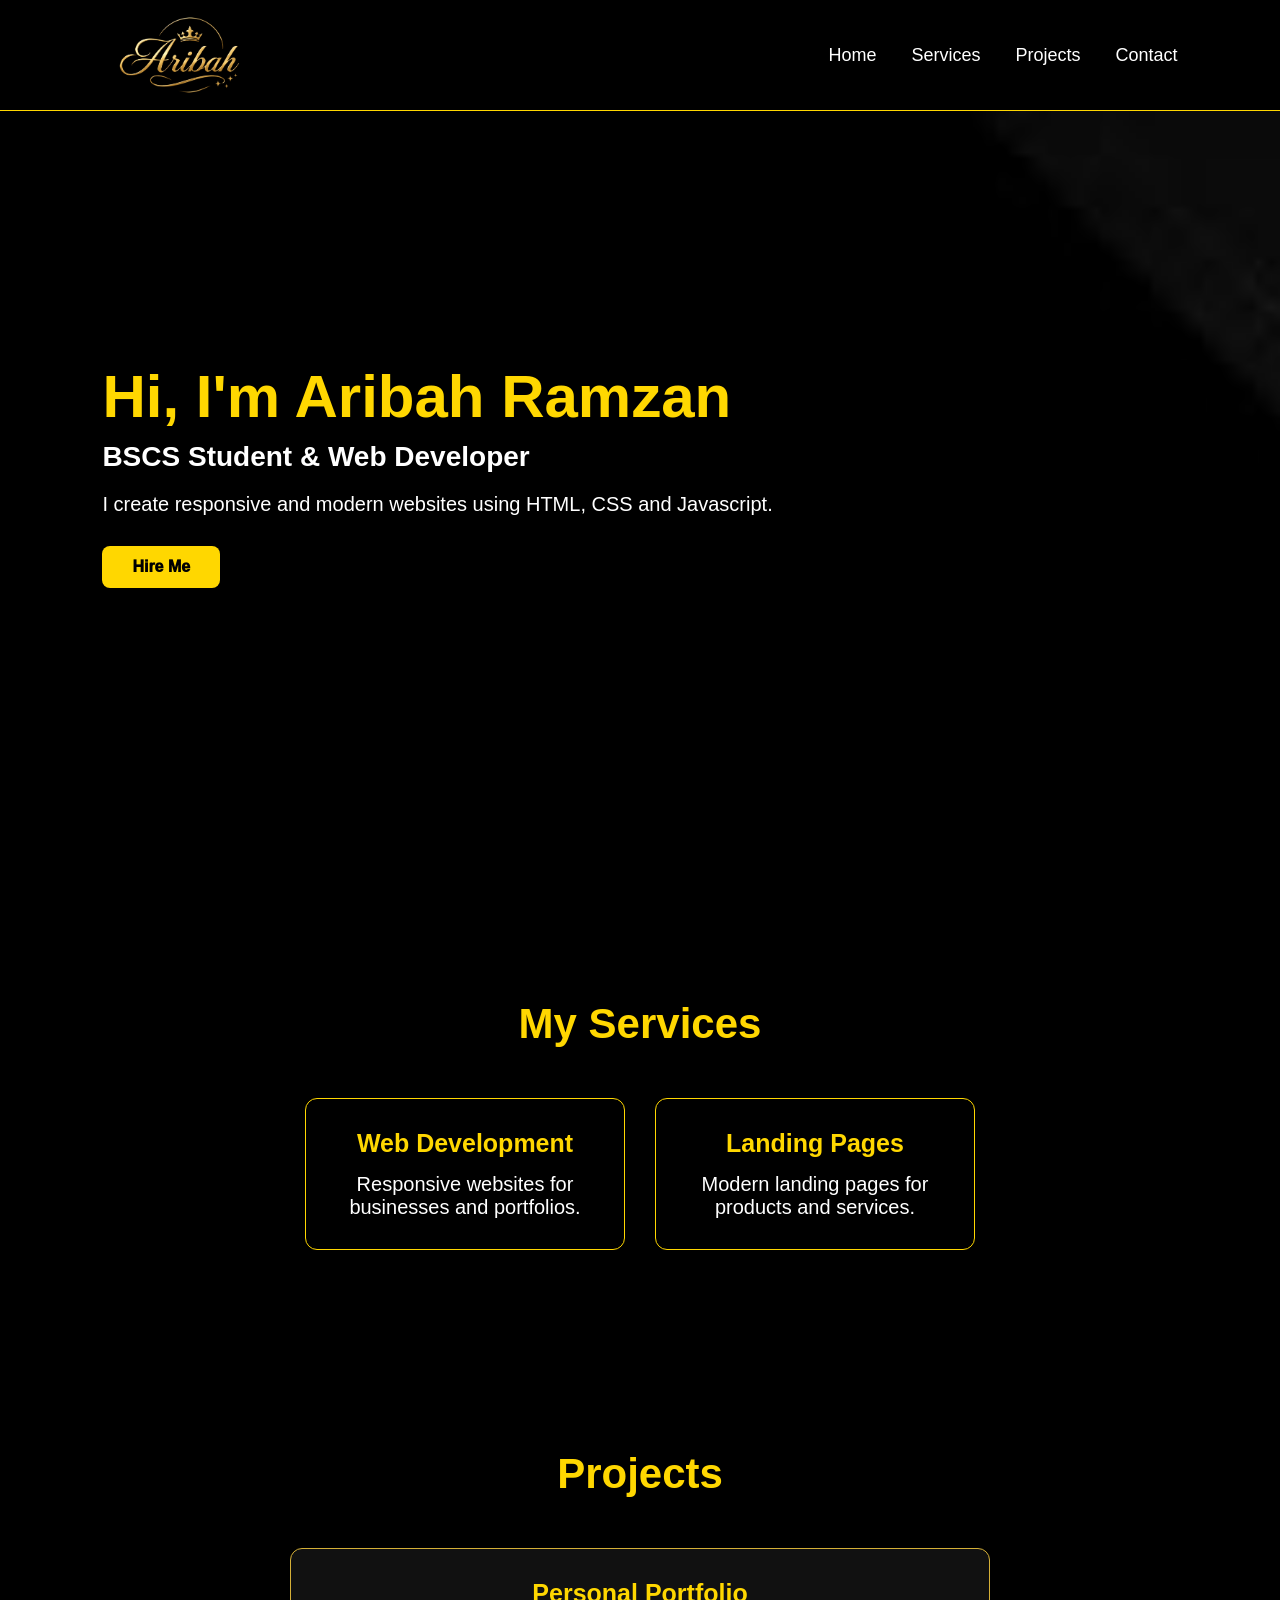
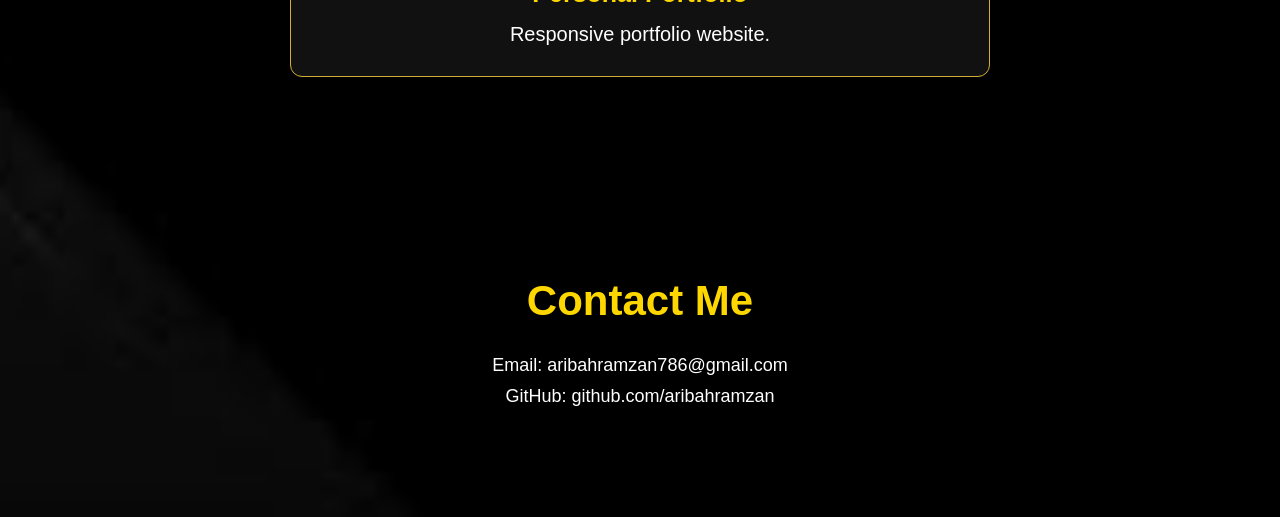
==== git.html @ da40f6cd "git.html , git.css" ====
<!DOCTYPE html>
<html lang="en">
<head>
    <meta charset="UTF-8">
    <meta name="viewport" content="width=device-width, initial-scale=1.0">
    <title>Landing page</title>
    <link rel="stylesheet" href="git.css">
</head>
<body>
    <header>
       <nav>
    <div class="logo">
        <img src="logo.png" alt="Aribah Logo">
    </div>

    <ul>
        <li><a href="#home">Home</a></li>
        <li><a href="#services">Services</a></li>
        <li><a href="#projects">Projects</a></li>
        <li><a href="#contact">Contact</a></li>
    </ul>
</nav>
    </header>
    <section id="home" class="hero">
        <div class="hero-content">
            <h1>Hi, I'm Aribah Ramzan</h1>
            <h3>BSCS Student & Web Developer</h3>
            <p>
                I create responsive and modern websites using 
                HTML, CSS and Javascript.
            </p>
            <a href="#contact" class="btn">Hire Me</a>
        </div>

    </section>
    <section id="services" class="services">
        <h2>My Services</h2>
        <div class="cards">
            <div class="card">
                <h3>Web Development</h3>
                <p>
                    Responsive websites for businesses and portfolios.
                </p>
            </div>
            <div class="card">
                <h3>Landing Pages</h3>
                <p>Modern landing pages for products and services.</p>
            </div>
        </div>

    </section>
    <section id="projects" class="projects">
        <h2>Projects</h2>
        <div class="project-box">
            <h3>Personal Portfolio</h3>
            <p>Responsive portfolio website.</p>

        </div>
    </section>
    <section id="contact" class="contact">
        <h2>Contact Me</h2>
        <p>Email: aribahramzan786@gmail.com</p>
        <p>GitHub: github.com/aribahramzan</p>
    </section>
</body>
</html>
---- git.css ----
*{
    margin:0;
    padding:0;
    box-sizing:border-box;
    font-family:'Poppins',sans-serif;
    scroll-behavior:smooth;
}

body{
    background-image: url("bweb.jpg");
    background-size: cover;
    background-position: center;
    background-repeat: no-repeat;
    min-height: 100vh;
}

header{
    width:100%;
    position:fixed;
    top:0;
    left:0;
    padding:15px 8%;

    background:rgba(0,0,0,0.95);
    border-bottom:1px solid gold;
    z-index:1000;
}

nav{
    display:flex;
    justify-content:space-between;
    align-items:center;
}

.logo{
    display:flex;
    align-items:center;
}

.logo img{
    height:80px;
    width:auto;
    object-fit:contain;
}

nav ul{
    display:flex;
    list-style:none;
    gap:35px;
}

nav ul li a{
    text-decoration:none;
    color:white;
    font-size:18px;
    font-weight:500;
    transition:0.3s;
}

nav ul li a:hover{
    color:gold;
}


.hero{
    min-height:100vh;
    display:flex;
    align-items:center;
    padding:150px 8% 100px;
}

.hero-content{
    max-width:700px;
}

.hero h1{
    font-size:60px;
    color:gold;
    margin-bottom:10px;
}

.hero h3{
    font-size:28px;
    margin-bottom:20px;
    color: white;
}

.hero p{
    font-size:20px;
    color:white;
    margin-bottom:30px;
}


.btn{
    display:inline-block;
    background:gold;
    color:black;
    padding:12px 30px;
    text-decoration:none;
    border-radius:8px;
    font-weight:1000;
    transition:0.3s;
}

.btn:hover{
    transform:translateY(-10px);
}


.services{
    padding:100px 8%;
    text-align:center;
}

.services h2{
    font-size:42px;
    color:gold;
    margin-bottom:50px;
}

.cards{
    display:flex;
    justify-content:center;
    flex-wrap:wrap;
    gap:30px;
}

.card{
    width:320px;
    background:black;
    border:1px solid gold;
    border-radius:12px;
    padding:30px;
    transition:0.3s;
}

.card:hover{
    transform:translateY(-10px);
}

.card h3{
    color:gold;
    margin-bottom:15px;
    font-size: 25px;
}

.card p{
    color:white;
    font-size: 20px;
}

.projects{
    padding:100px 8%;
    text-align:center;
}

.projects h2{
    font-size:42px;
    color:gold;
    margin-bottom:50px;
}

.project-box{
    max-width:700px;
    margin:auto;
    background:#111;
    border:1px solid #d4af37;
    border-radius:12px;
    padding:30px;
}

.project-box h3{
    color:gold;
    margin-bottom:15px;
    font-size: 25px;
}

.project-box p{
    color:white;
    font-size: 20px;
}

.contact{
    padding:100px 8%;
    text-align:center;
}

.contact h2{
    font-size:42px;
    color:gold;
    margin-bottom:30px;
}

.contact p{
    font-size:18px;
    margin-bottom:10px;
    color:white;
}

@media(max-width:768px){

    nav{
        flex-direction:column;
        gap:15px;
    }

    nav ul{
        flex-wrap:wrap;
        justify-content:center;
        gap:20px;
    }

    .hero{
        text-align:center;
    }

    .hero h1{
        font-size:42px;
    }

    .hero h3{
        font-size:22px;
    }

    .logo img{
        height:60px;
    }
}
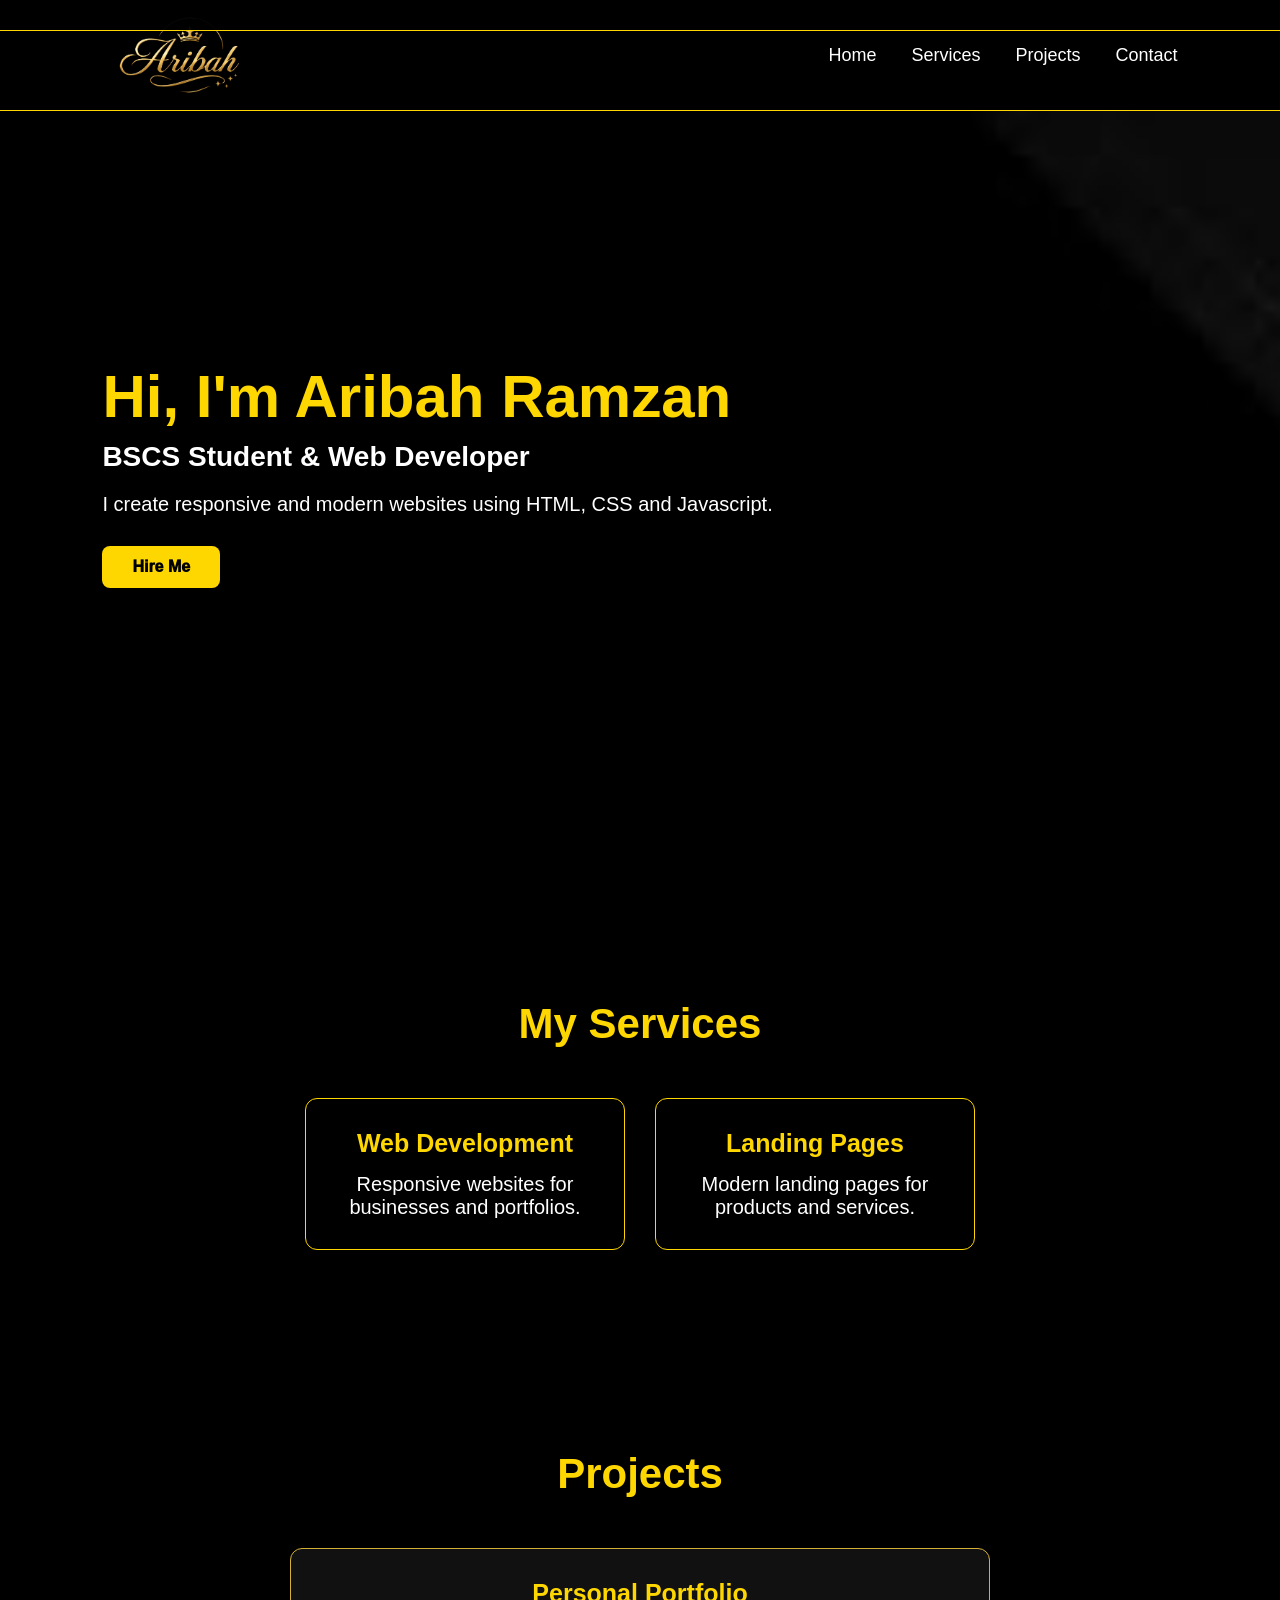
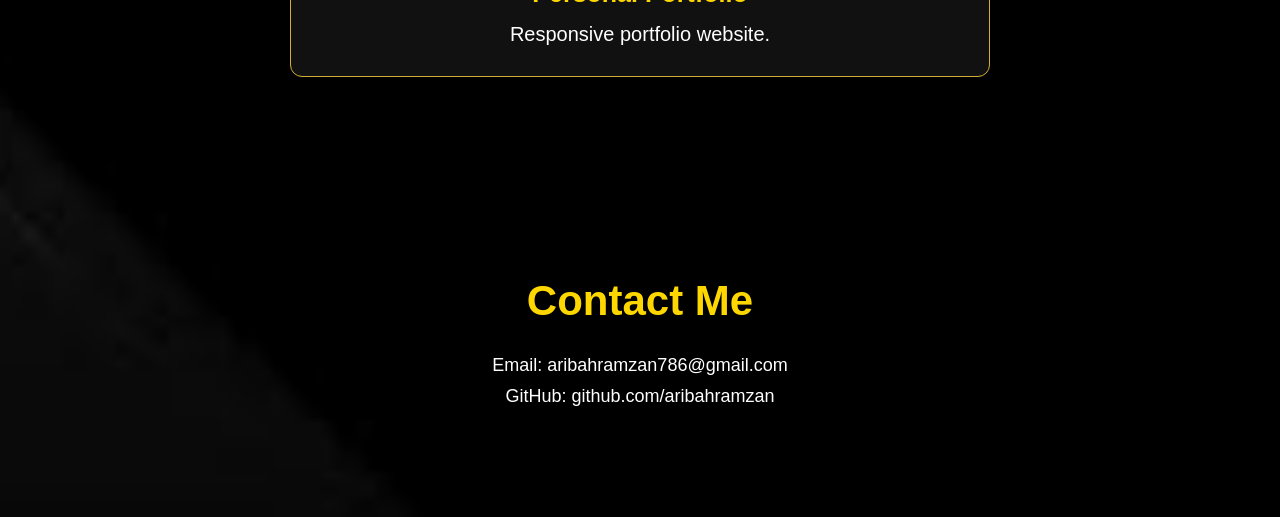
==== commit b2574850: "div" ====
--- a/git.html
+++ b/git.html
@@ -62,5 +62,10 @@
         <p>Email: aribahramzan786@gmail.com</p>
         <p>GitHub: github.com/aribahramzan</p>
     </section>
+    <div>
+        <header>
+            
+        </header>
+    </div>
 </body>
 </html>
